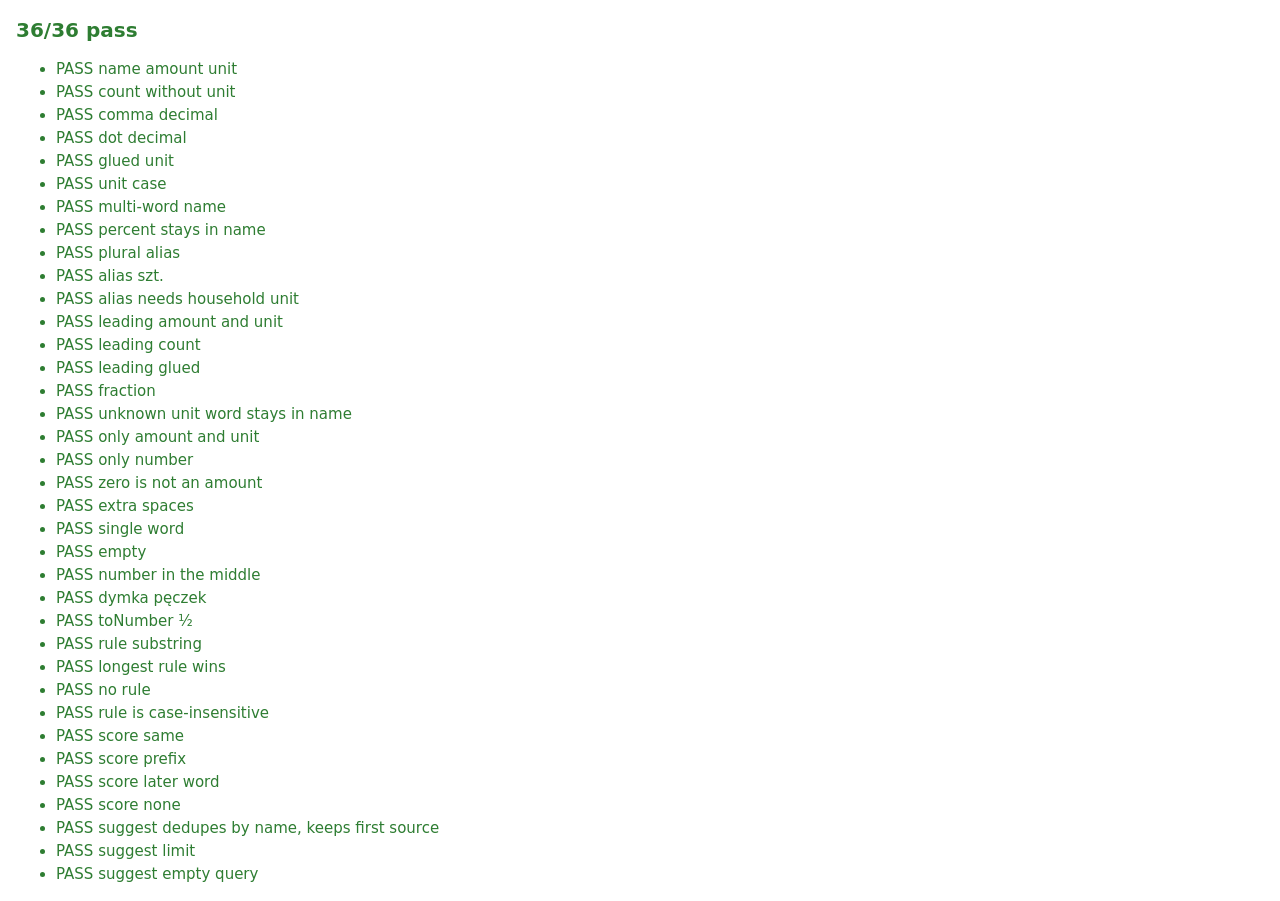
==== tests/parse.html @ 69566958 "M3: shopping list (add with parsing and autocomplete, tick, Kupione, edit sheet, categories) - L2: s" ====
<!doctype html>
<html lang="en">
<head>
<meta charset="utf-8">
<meta name="viewport" content="width=device-width, initial-scale=1">
<title>Parser tests</title>
<style>
  body{font:15px/1.4 system-ui,sans-serif;margin:16px;background:#fff;color:#141414}
  @media (prefers-color-scheme: dark){body{background:#121211;color:#F2F0EA}}
  h1{font-size:20px} .ok{color:#2e7d32} .bad{color:#C8323A;font-weight:600} code{font-size:13px}
  li{margin:2px 0}
</style>
</head>
<body>
<!-- Not deployed (not in the Pages allow-list). Open http://localhost:8000/tests/parse.html -->
<h1 id="sum">Running…</h1>
<ul id="out"></ul>
<script type="module">
import { parseItem, matchRule, matchScore, suggest, toNumber } from "../js/parse.js";

const UNITS = ["szt", "g", "dag", "kg", "ml", "l", "opak", "łyżka", "łyżeczka", "szklanka", "pęczek", "plaster"];
const results = [];
const eq = (a, b) => JSON.stringify(a) === JSON.stringify(b);
function check(label, got, want) { results.push({ label, ok: eq(got, want), got, want }); }
const P = (s, codes = UNITS) => parseItem(s, codes);
const R = (name, amount = null, unit = null) => ({ name, amount, unit });

// parseItem
check("name amount unit", P("mleko 2 l"), R("mleko", 2, "l"));
check("count without unit", P("jajka 10"), R("jajka", 10));
check("comma decimal", P("mąka 0,5 kg"), R("mąka", 0.5, "kg"));
check("dot decimal", P("mąka 0.5 kg"), R("mąka", 0.5, "kg"));
check("glued unit", P("sok 1,5l"), R("sok", 1.5, "l"));
check("unit case", P("Mleko 2 L"), R("Mleko", 2, "l"));
check("multi-word name", P("Mleko bez laktozy 3,2% 2 l"), R("Mleko bez laktozy 3,2%", 2, "l"));
check("percent stays in name", P("Mleko 3,2%"), R("Mleko 3,2%"));
check("plural alias", P("oliwa 2 łyżki"), R("oliwa", 2, "łyżka"));
check("alias szt.", P("cytryny 3 szt."), R("cytryny", 3, "szt"));
check("alias needs household unit", P("cytryny 3 szt.", ["kg"]), R("cytryny 3 szt."));
check("leading amount and unit", P("2 l mleka"), R("mleka", 2, "l"));
check("leading count", P("2 awokado"), R("awokado", 2));
check("leading glued", P("500g twarogu"), R("twarogu", 500, "g"));
check("fraction", P("masło 1/2 opak"), R("masło", 0.5, "opak"));
check("unknown unit word stays in name", P("chleb 1 bochenek"), R("chleb 1 bochenek"));
check("only amount and unit", P("2 l"), R("2 l"));
check("only number", P("10"), R("10"));
check("zero is not an amount", P("cola 0"), R("cola 0"));
check("extra spaces", P("  ser   200  g "), R("ser", 200, "g"));
check("single word", P("chleb"), R("chleb"));
check("empty", P(""), R(""));
check("number in the middle", P("kawa 3w1"), R("kawa 3w1"));
check("dymka pęczek", P("cebula dymka 1 pęczek"), R("cebula dymka", 1, "pęczek"));
check("toNumber ½", toNumber("½"), 0.5);

// matchRule
const rules = [
  { keywordKey: "mleko", categoryId: "dairy" },
  { keywordKey: "mleko kokosowe", categoryId: "cans" },
  { keywordKey: "ser", categoryId: "dairy" }
];
check("rule substring", matchRule("Mleko bez laktozy", rules), "dairy");
check("longest rule wins", matchRule("Mleko kokosowe light", rules), "cans");
check("no rule", matchRule("Chleb", rules), null);
check("rule is case-insensitive", matchRule("  SEREK ", rules), "dairy");

// matchScore and suggest
check("score same", matchScore("Mleko", "mleko"), 3);
check("score prefix", matchScore("Mleko owsiane", "mle"), 2);
check("score later word", matchScore("Mleko bez laktozy", "bez"), 1);
check("score none", matchScore("Chleb", "mle"), 0);
const s = suggest("mle", [
  [{ name: "Mleko bez laktozy 3,2%", src: "list" }],
  [{ name: "Mleko kokosowe", src: "pantry" }, { name: "mleko bez laktozy 3,2%", src: "pantry" }],
  [{ name: "Mleko", src: "recent" }, { name: "Chleb", src: "recent" }]
]);
check("suggest dedupes by name, keeps first source", s.map((x) => x.src), ["list", "pantry", "recent"]);
check("suggest limit", suggest("m", [[{ name: "m1" }, { name: "m2" }, { name: "m3" }, { name: "m4" }, { name: "m5" }]]).length, 4);
check("suggest empty query", suggest(" ", [[{ name: "x" }]]), []);

const bad = results.filter((r) => !r.ok);
document.getElementById("sum").textContent = (results.length - bad.length) + "/" + results.length + " pass";
document.getElementById("sum").className = bad.length ? "bad" : "ok";
document.getElementById("out").innerHTML = results.map((r) =>
  '<li class="' + (r.ok ? "ok" : "bad") + '">' + (r.ok ? "PASS " : "FAIL ") + r.label +
  (r.ok ? "" : " <code>got " + JSON.stringify(r.got) + " want " + JSON.stringify(r.want) + "</code>") + "</li>").join("");
</script>
</body>
</html>
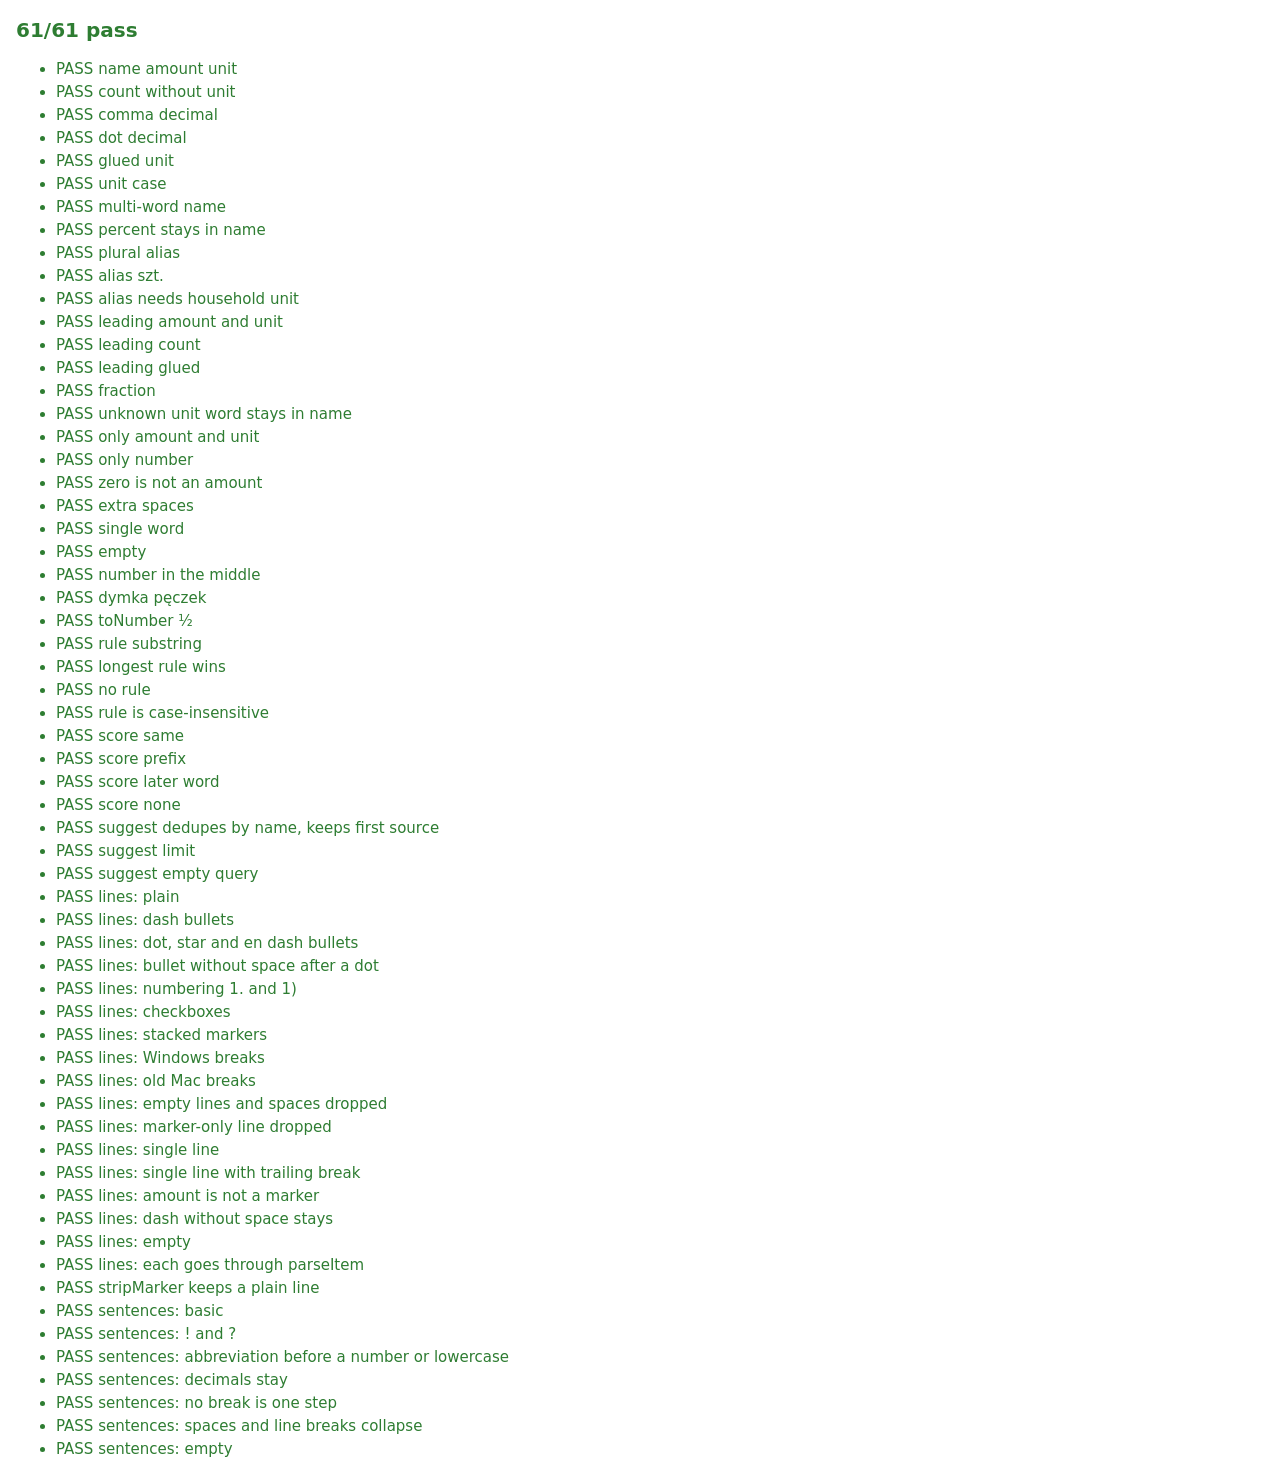
==== commit a34bd045: "M7.1: multi-line paste creates one item per line Paste preview sheet with removable lines, bullet an" ====
--- a/tests/parse.html
+++ b/tests/parse.html
@@ -16,7 +16,7 @@
 <h1 id="sum">Running…</h1>
 <ul id="out"></ul>
 <script type="module">
-import { parseItem, matchRule, matchScore, suggest, toNumber } from "../js/parse.js";
+import { parseItem, matchRule, matchScore, suggest, toNumber, splitLines, splitSentences, stripMarker } from "../js/parse.js";
 
 const UNITS = ["szt", "g", "dag", "kg", "ml", "l", "opak", "łyżka", "łyżeczka", "szklanka", "pęczek", "plaster"];
 const results = [];
@@ -77,6 +77,36 @@
 check("suggest limit", suggest("m", [[{ name: "m1" }, { name: "m2" }, { name: "m3" }, { name: "m4" }, { name: "m5" }]]).length, 4);
 check("suggest empty query", suggest(" ", [[{ name: "x" }]]), []);
 
+// splitLines: pasted multi-line text
+check("lines: plain", splitLines("mleko\nchleb\njajka"), ["mleko", "chleb", "jajka"]);
+check("lines: dash bullets", splitLines("- mleko\n- chleb"), ["mleko", "chleb"]);
+check("lines: dot, star and en dash bullets", splitLines("• mleko\n* chleb\n– masło\n— ser"), ["mleko", "chleb", "masło", "ser"]);
+check("lines: bullet without space after a dot", splitLines("•mleko\n•chleb"), ["mleko", "chleb"]);
+check("lines: numbering 1. and 1)", splitLines("1. mleko\n2) chleb\n(3) jajka"), ["mleko", "chleb", "jajka"]);
+check("lines: checkboxes", splitLines("[ ] mleko\n[x] chleb\n[] masło\n☐ ser"), ["mleko", "chleb", "masło", "ser"]);
+check("lines: stacked markers", splitLines("- [ ] mleko 2 l"), ["mleko 2 l"]);
+check("lines: Windows breaks", splitLines("mleko\r\nchleb\r\n"), ["mleko", "chleb"]);
+check("lines: old Mac breaks", splitLines("mleko\rchleb"), ["mleko", "chleb"]);
+check("lines: empty lines and spaces dropped", splitLines("\n\n  mleko  \n \n\t\nchleb\n\n"), ["mleko", "chleb"]);
+check("lines: marker-only line dropped", splitLines("-\n- \nmleko\n•"), ["mleko"]);
+check("lines: single line", splitLines("mleko 2 l"), ["mleko 2 l"]);
+check("lines: single line with trailing break", splitLines("mleko 2 l\n"), ["mleko 2 l"]);
+check("lines: amount is not a marker", splitLines("2 jajka\n500 g mąki\n1,5 l mleka\n1.5 kg ziemniaków"), ["2 jajka", "500 g mąki", "1,5 l mleka", "1.5 kg ziemniaków"]);
+check("lines: dash without space stays", splitLines("-5 stopni\n-mleko"), ["-5 stopni", "-mleko"]);
+check("lines: empty", splitLines(""), []);
+check("lines: each goes through parseItem", splitLines("- mąka 0,5 kg\n2. mleko 2 l\njajka 10").map((l) => P(l)),
+  [R("mąka", 0.5, "kg"), R("mleko", 2, "l"), R("jajka", 10)]);
+check("stripMarker keeps a plain line", stripMarker("  chleb   razowy "), "chleb razowy");
+
+// splitSentences: one pasted paragraph → steps
+check("sentences: basic", splitSentences("Pokrój cebulę. Podsmaż na oleju. Dodaj pomidory."), ["Pokrój cebulę.", "Podsmaż na oleju.", "Dodaj pomidory."]);
+check("sentences: ! and ?", splitSentences("Uwaga, gorące! Czy gotowe? Tak."), ["Uwaga, gorące!", "Czy gotowe?", "Tak."]);
+check("sentences: abbreviation before a number or lowercase", splitSentences("Piecz ok. 20 min. Potem wyjmij i ostudź, np. na kratce."), ["Piecz ok. 20 min.", "Potem wyjmij i ostudź, np. na kratce."]);
+check("sentences: decimals stay", splitSentences("Dodaj 0.5 l wody. Gotuj."), ["Dodaj 0.5 l wody.", "Gotuj."]);
+check("sentences: no break is one step", splitSentences("Wymieszaj wszystko"), ["Wymieszaj wszystko"]);
+check("sentences: spaces and line breaks collapse", splitSentences("  Jeden.\n  Dwa. "), ["Jeden.", "Dwa."]);
+check("sentences: empty", splitSentences(" "), []);
+
 const bad = results.filter((r) => !r.ok);
 document.getElementById("sum").textContent = (results.length - bad.length) + "/" + results.length + " pass";
 document.getElementById("sum").className = bad.length ? "bad" : "ok";
